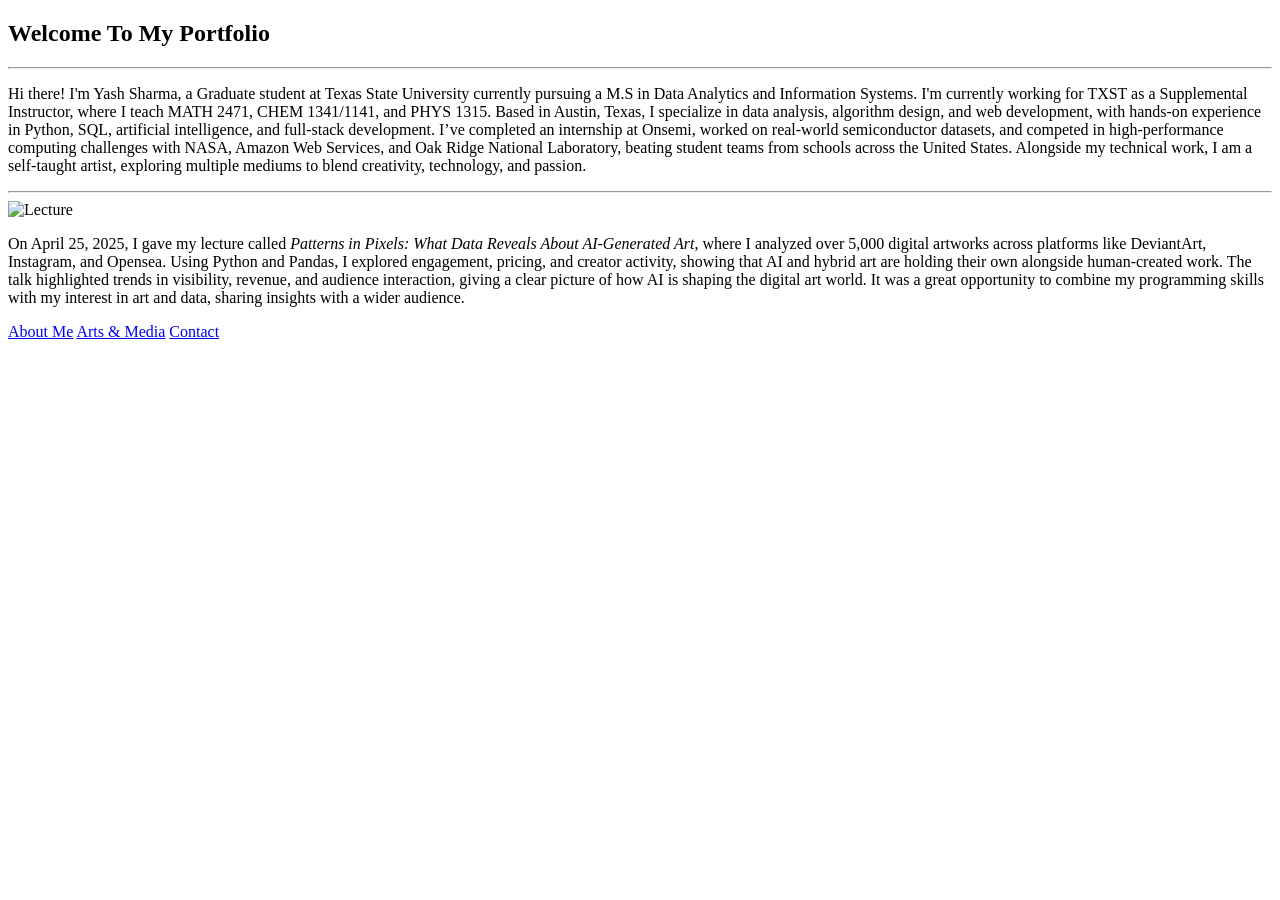
==== index.html @ 040f32ef "Update index.html Commented out Paragraph 2" ====
<!DOCTYPE html>
<html lang="en">
<head>
    <meta charset="UTF-8">
    <meta name="viewport" content="width=device-width, initial-scale=1.0">
    <title>Yash Sharma - Portfolio</title>
    <link rel="stylesheet" href="styles.css">
    <link rel="icon" type="image/jpg" href="images/profiles/icon_pfp.jpg">
    <!--   header and animation scripts -->
    <script src="header.js" defer></script>
    <script src="script.js" defer></script>
</head>
<body>


    <section id="home" class="welcome-section">
        <h2 class="welcome-heading">Welcome To My Portfolio</h2>
        <hr>
        <p class="welcome-text">
            Hi there! I'm Yash Sharma, a Graduate student at Texas State University
            currently pursuing a M.S in Data Analytics and Information Systems. I'm currently working for TXST as a Supplemental Instructor,
            where I teach MATH 2471, CHEM 1341/1141, and PHYS 1315. Based in Austin, Texas,
            I specialize in data analysis, algorithm design, and web development, with hands-on experience in Python,
            SQL, artificial intelligence, and full-stack development. I’ve completed an internship at Onsemi,
            worked on real-world semiconductor datasets, and competed in high-performance computing challenges with NASA,
            Amazon Web Services, and Oak Ridge National Laboratory, beating student teams from schools across the United States.
            Alongside my technical work, I am a self-taught artist, exploring multiple mediums to blend creativity, technology, and passion.
        </p>
    </section>


    <hr>
    <section class="blog-section">
        <div class="blog-post">
            <img src="images/All/posters/Lecture.jpg" alt="Lecture" class="blog-img">
            <p class="art-description">
                On April 25, 2025, I gave my lecture called <em>Patterns in Pixels: What Data Reveals About AI-Generated Art</em>,
                where I analyzed over 5,000 digital artworks across platforms like DeviantArt, Instagram, and Opensea. Using Python and Pandas, I explored engagement,
                pricing, and creator activity, showing that AI and hybrid art are holding their own alongside human-created work. The talk highlighted trends in visibility, revenue,
                and audience interaction, giving a clear picture of how AI is shaping the digital art world. It was a great opportunity to combine my programming skills with my interest
                in art and data, sharing insights with a wider audience.
            </p>
        </div>
<!--
        <div class="blog-post">
            <img src="images/All/posters/ON.jpg" alt="Onsemi Internship" class="blog-img">
            <p class="art-description">
                This summer 2025, I’ll be interning at Onsemi as a Data Analytics and Business Systems Intern.
                I’ll be working with general semiconductor processes, including production workflows, inventory management, and manufacturing optimization,
                using data-driven insights to help improve efficiency and operational performance. It’s an exciting opportunity to see how complex semiconductor systems operate at scale,
                while contributing to Onsemi’s innovative solutions in the industry.
            </p>
        </div>
    </section>
-->
    <section class="home-buttons">
        <a href="about.html" class="home-btn">About Me</a>
        <a href="art_page.html" class="home-btn">Arts & Media</a>
        <a href="contact.html" class="home-btn">Contact</a>
    </section>

</body>
</html>
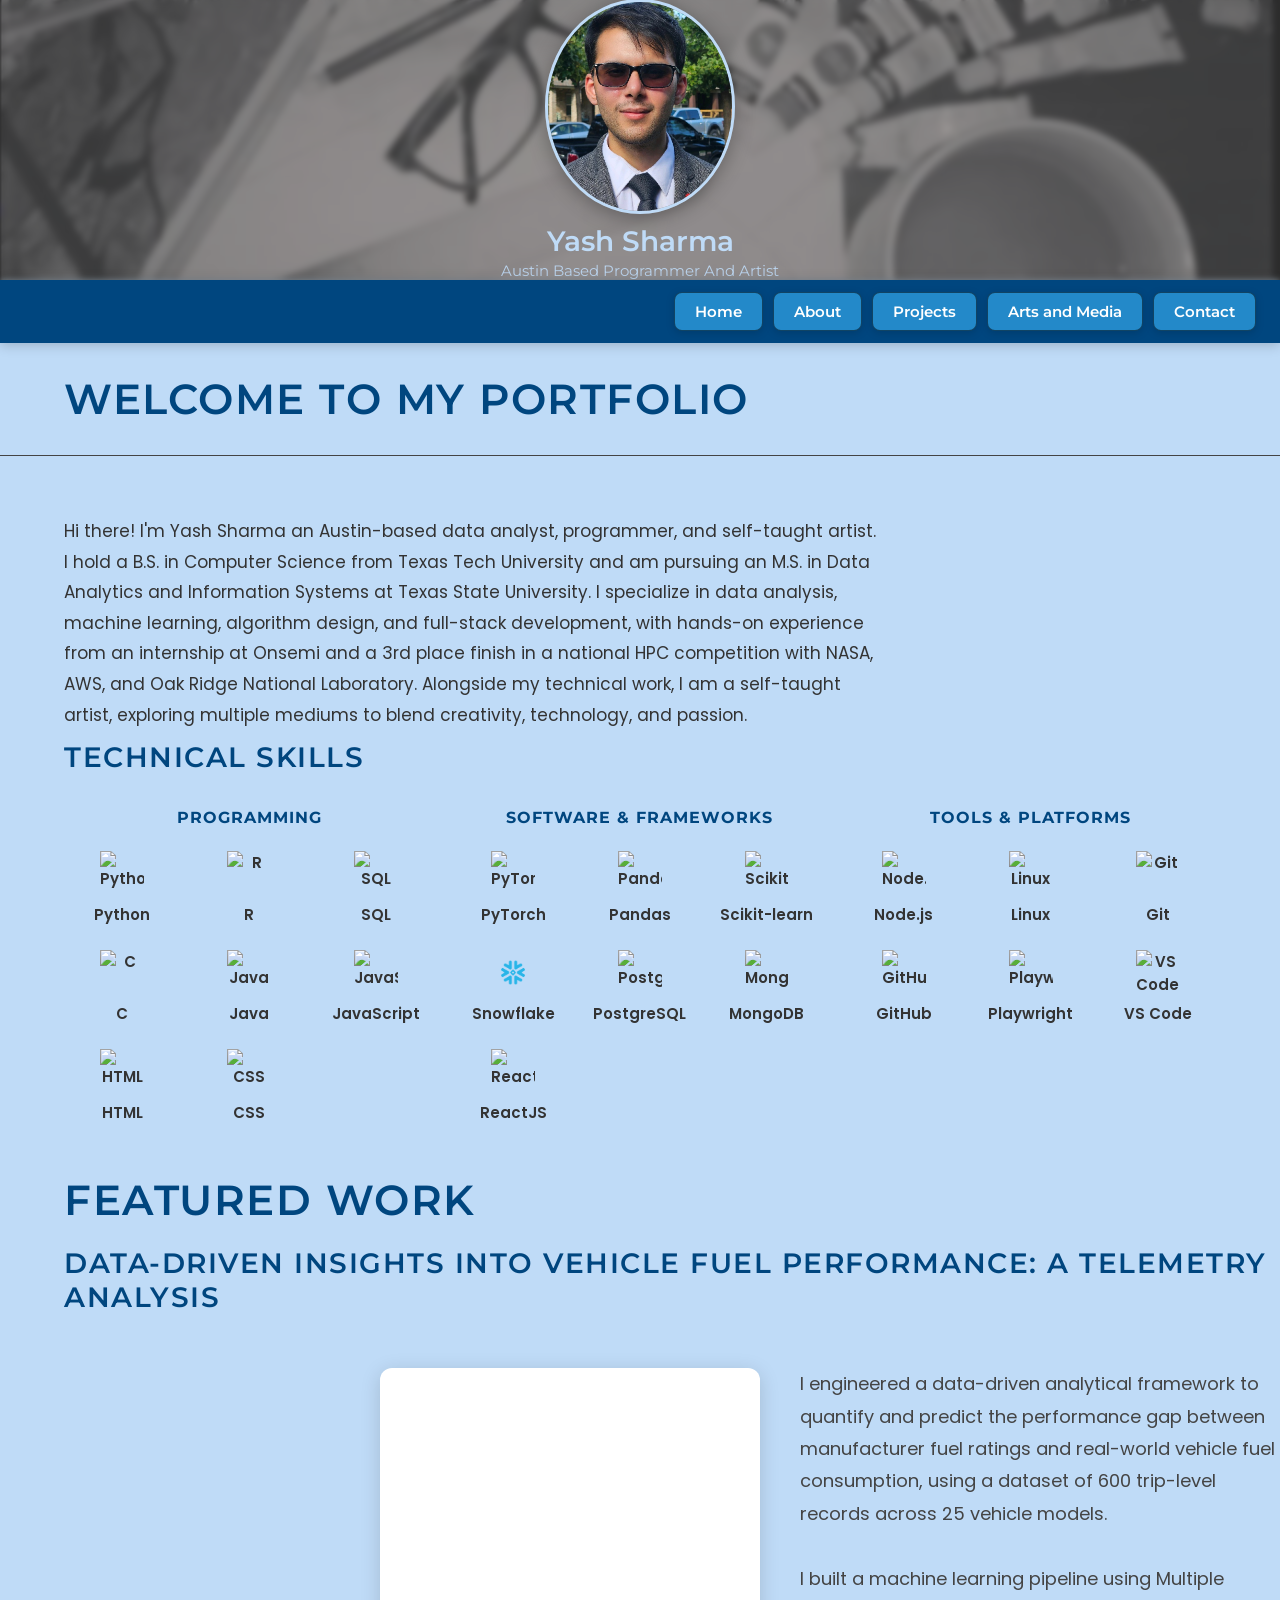
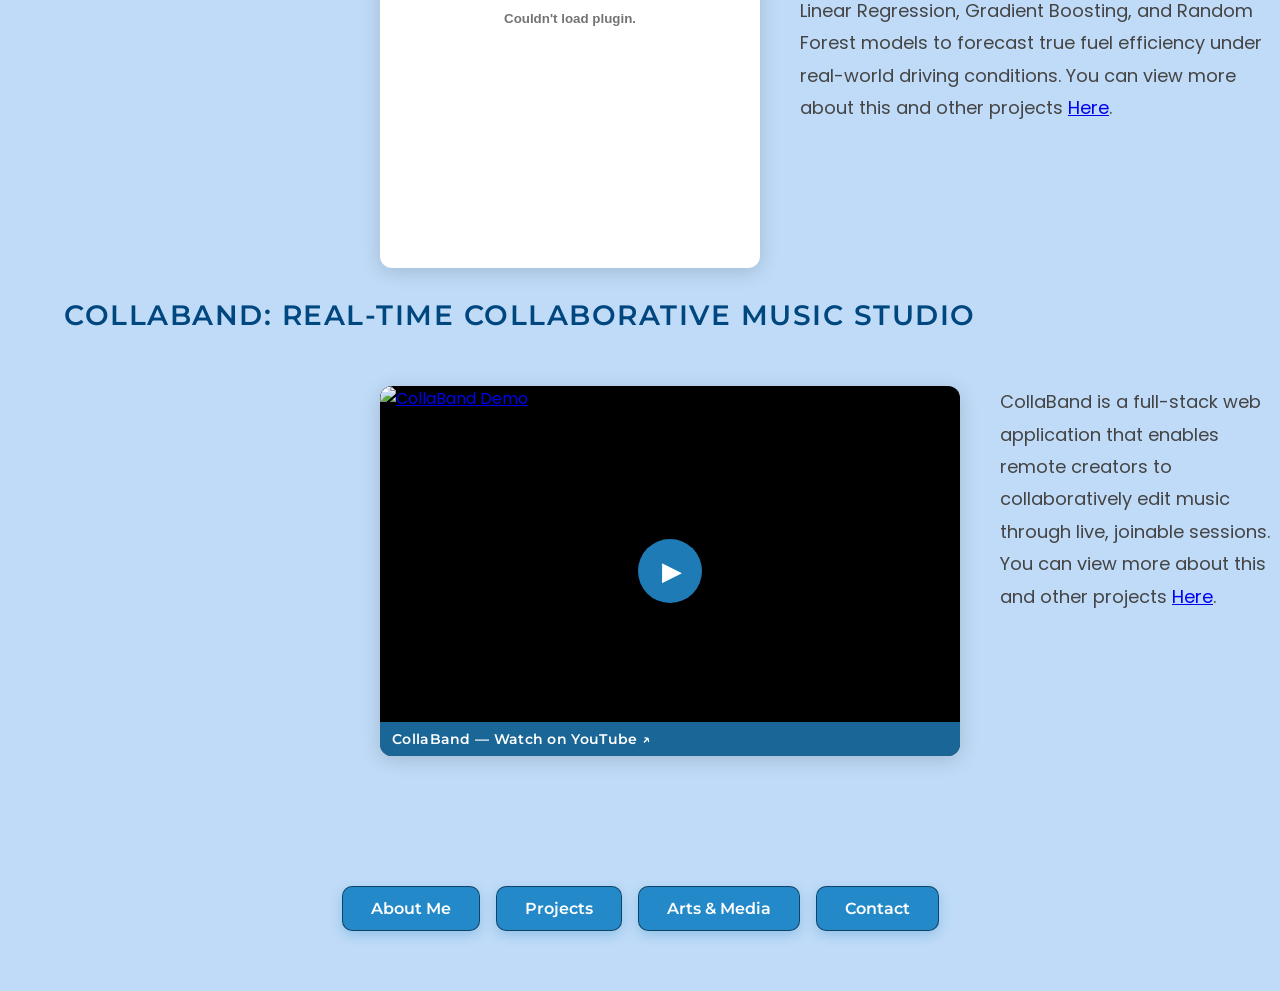
==== commit bc752dde: "Portfolio overhaul" ====
--- a/index.html
+++ b/index.html
@@ -3,61 +3,181 @@
 <head>
     <meta charset="UTF-8">
     <meta name="viewport" content="width=device-width, initial-scale=1.0">
+    <meta name="description" content="Yash Sharma — Austin-based data analyst, programmer, and self-taught artist.">
     <title>Yash Sharma - Portfolio</title>
     <link rel="stylesheet" href="styles.css">
-    <link rel="icon" type="image/jpg" href="images/profiles/icon_pfp.jpg">
-    <!--   header and animation scripts -->
+    <link rel="icon" type="image/png" href="images/profiles/icon_pfp.jpg">
     <script src="header.js" defer></script>
-    <script src="script.js" defer></script>
+    <style>
+        .pdf-open-btn {
+            position: absolute;
+            top: 10px; right: 10px;
+            background: var(--color-primary);
+            color: #ffffff;
+            font-family: var(--font-heading);
+            font-size: 12px;
+            font-weight: 600;
+            padding: 6px 12px;
+            border-radius: 6px;
+            text-decoration: none;
+            z-index: 10;
+            opacity: 0;
+            transition: opacity 0.2s ease;
+            pointer-events: none;
+        }
+        .pdf-embed-box:hover .pdf-open-btn {
+            opacity: 1;
+            pointer-events: auto;
+        }
+
+        @media screen and (max-width: 768px) {
+            .project-toggle {
+                display: flex;
+                align-items: center;
+                justify-content: space-between;
+                cursor: pointer;
+                user-select: none;
+                gap: 10px;
+            }
+            .project-toggle::after {
+                content: '▾';
+                font-size: 1.1em;
+                flex-shrink: 0;
+                transition: transform 0.25s ease;
+            }
+            .project-toggle.open::after {
+                transform: rotate(-180deg);
+            }
+            .project-body {
+                display: none;
+                overflow: hidden;
+            }
+            .project-body.open {
+                display: block;
+            }
+        }
+
+        @media screen and (min-width: 769px) {
+            .project-toggle { cursor: default; }
+            .project-toggle::after { display: none; }
+            .project-body { display: block !important; }
+        }
+    </style>
 </head>
 <body>
 
-
     <section id="home" class="welcome-section">
         <h2 class="welcome-heading">Welcome To My Portfolio</h2>
-        <hr>
+    </section>
+    <hr>
+        <section id="home" class="welcome-section">
         <p class="welcome-text">
-            Hi there! I'm Yash Sharma, a Graduate student at Texas State University
-            currently pursuing a M.S in Data Analytics and Information Systems. I'm currently working for TXST as a Supplemental Instructor,
-            where I teach MATH 2471, CHEM 1341/1141, and PHYS 1315. Based in Austin, Texas,
-            I specialize in data analysis, algorithm design, and web development, with hands-on experience in Python,
-            SQL, artificial intelligence, and full-stack development. I’ve completed an internship at Onsemi,
-            worked on real-world semiconductor datasets, and competed in high-performance computing challenges with NASA,
-            Amazon Web Services, and Oak Ridge National Laboratory, beating student teams from schools across the United States.
-            Alongside my technical work, I am a self-taught artist, exploring multiple mediums to blend creativity, technology, and passion.
+            Hi there! I'm Yash Sharma 
+             an Austin-based data analyst, programmer, and self-taught artist.
+            I hold a B.S. in Computer Science from Texas Tech University and am pursuing an M.S. in Data Analytics
+            and Information Systems at Texas State University. I specialize in data analysis, machine learning,
+            algorithm design, and full-stack development, with hands-on experience from an internship at Onsemi
+            and a 3rd place finish in a national HPC competition with NASA, AWS, and Oak Ridge National Laboratory.
+Alongside my technical work, I am a self-taught artist, exploring multiple mediums to blend creativity, technology, and passion.
         </p>
     </section>
 
+    <section class="skills-section">
+        <h2 class="skills-heading">Technical Skills</h2>
+        <div class="skills-grid">
 
-    <hr>
-    <section class="blog-section">
-        <div class="blog-post">
-            <img src="images/All/posters/Lecture.jpg" alt="Lecture" class="blog-img">
-            <p class="art-description">
-                On April 25, 2025, I gave my lecture called <em>Patterns in Pixels: What Data Reveals About AI-Generated Art</em>,
-                where I analyzed over 5,000 digital artworks across platforms like DeviantArt, Instagram, and Opensea. Using Python and Pandas, I explored engagement,
-                pricing, and creator activity, showing that AI and hybrid art are holding their own alongside human-created work. The talk highlighted trends in visibility, revenue,
-                and audience interaction, giving a clear picture of how AI is shaping the digital art world. It was a great opportunity to combine my programming skills with my interest
-                in art and data, sharing insights with a wider audience.
-            </p>
-        </div>
-<!--
-        <div class="blog-post">
-            <img src="images/All/posters/ON.jpg" alt="Onsemi Internship" class="blog-img">
-            <p class="art-description">
-                This summer 2025, I’ll be interning at Onsemi as a Data Analytics and Business Systems Intern.
-                I’ll be working with general semiconductor processes, including production workflows, inventory management, and manufacturing optimization,
-                using data-driven insights to help improve efficiency and operational performance. It’s an exciting opportunity to see how complex semiconductor systems operate at scale,
-                while contributing to Onsemi’s innovative solutions in the industry.
-            </p>
+            <div class="skill-card">
+                <h3 class="skill-card-title">Programming</h3>
+                <ul class="skill-list">
+                    <li><img src="https://cdn.jsdelivr.net/gh/devicons/devicon@latest/icons/python/python-original.svg" alt="Python"><span>Python</span></li>
+                    <li><img src="https://cdn.jsdelivr.net/gh/devicons/devicon@latest/icons/r/r-original.svg" alt="R"><span>R</span></li>
+                    <li><img src="https://cdn.jsdelivr.net/gh/devicons/devicon@latest/icons/azuresqldatabase/azuresqldatabase-original.svg" alt="SQL"><span>SQL</span></li>
+                    <li><img src="https://cdn.jsdelivr.net/gh/devicons/devicon@latest/icons/c/c-original.svg" alt="C"><span>C</span></li>
+                    <li><img src="https://cdn.jsdelivr.net/gh/devicons/devicon@latest/icons/java/java-original.svg" alt="Java"><span>Java</span></li>
+                    <li><img src="https://cdn.jsdelivr.net/gh/devicons/devicon@latest/icons/javascript/javascript-original.svg" alt="JavaScript"><span>JavaScript</span></li>
+                    <li><img src="https://cdn.jsdelivr.net/gh/devicons/devicon@latest/icons/html5/html5-original.svg" alt="HTML"><span>HTML</span></li>
+                    <li><img src="https://cdn.jsdelivr.net/gh/devicons/devicon@latest/icons/css3/css3-original.svg" alt="CSS"><span>CSS</span></li>
+                </ul>
+            </div>
+
+            <div class="skill-card">
+                <h3 class="skill-card-title">Software &amp; Frameworks</h3>
+                <ul class="skill-list">
+                    <li><img src="https://cdn.jsdelivr.net/gh/devicons/devicon@latest/icons/pytorch/pytorch-original.svg" alt="PyTorch"><span>PyTorch</span></li>
+                    <li><img src="https://cdn.jsdelivr.net/gh/devicons/devicon@latest/icons/pandas/pandas-original.svg" alt="Pandas"><span>Pandas</span></li>
+                    <li><img src="https://cdn.jsdelivr.net/gh/devicons/devicon@latest/icons/scikitlearn/scikitlearn-original.svg" alt="Scikit-learn"><span>Scikit-learn</span></li>
+                    <li><img src="images/profiles/Snowflake.jpg" alt="Snowflake"><span>Snowflake</span></li>
+                    <li><img src="https://cdn.jsdelivr.net/gh/devicons/devicon@latest/icons/postgresql/postgresql-original.svg" alt="PostgreSQL"><span>PostgreSQL</span></li>
+                    <li><img src="https://cdn.jsdelivr.net/gh/devicons/devicon@latest/icons/mongodb/mongodb-original.svg" alt="MongoDB"><span>MongoDB</span></li>
+                    <li><img src="https://cdn.jsdelivr.net/gh/devicons/devicon@latest/icons/react/react-original.svg" alt="ReactJS"><span>ReactJS</span></li>
+                </ul>
+            </div>
+
+            <div class="skill-card">
+                <h3 class="skill-card-title">Tools &amp; Platforms</h3>
+                <ul class="skill-list">
+                    <li><img src="https://cdn.jsdelivr.net/gh/devicons/devicon@latest/icons/nodejs/nodejs-original.svg" alt="Node.js"><span>Node.js</span></li>
+                    <li><img src="https://cdn.jsdelivr.net/gh/devicons/devicon@latest/icons/linux/linux-original.svg" alt="Linux"><span>Linux</span></li>
+                    <li><img src="https://cdn.jsdelivr.net/gh/devicons/devicon@latest/icons/git/git-original.svg" alt="Git"><span>Git</span></li>
+                    <li><img src="https://cdn.jsdelivr.net/gh/devicons/devicon@latest/icons/github/github-original.svg" alt="GitHub"><span>GitHub</span></li>
+                    <li><img src="https://cdn.jsdelivr.net/gh/devicons/devicon@latest/icons/playwright/playwright-original.svg" alt="Playwright"><span>Playwright</span></li>
+                    <li><img src="https://cdn.jsdelivr.net/gh/devicons/devicon@latest/icons/vscode/vscode-original.svg" alt="VS Code"><span>VS Code</span></li>
+                </ul>
+            </div>
+
         </div>
     </section>
--->
-    <section class="home-buttons">
+    
+        <h2 class="welcome-heading" style="padding-left:5%;">Featured Work</h2>
+    <section class="art-gallery">
+                <h2 class="skills-heading project-toggle" style="padding-left:5%;" onclick="toggleProject(this)">Data-Driven Insights into Vehicle Fuel Performance: A Telemetry Analysis</h2>
+        <div class="art-item project-body">
+            <div class="art-content">
+                <div class="pdf-embed-box">
+                    <a href="ISAN5364_Report_YS.pdf" target="_blank" class="pdf-open-btn">Open Full PDF ↗</a>
+                    <embed src="ISAN5364_Report_YS.pdf" type="application/pdf" class="pdf-viewer">
+                </div>
+                <p class="art-description">
+                    I engineered a data-driven analytical framework to quantify and predict the performance gap between
+                    manufacturer fuel ratings and real-world vehicle fuel consumption, using a dataset of 600 trip-level records
+                    across 25 vehicle models. <br><br>
+                    I built a machine learning pipeline using Multiple Linear Regression, Gradient Boosting,
+                    and Random Forest models to forecast true fuel efficiency under real-world driving conditions.
+                    You can view more about this and other projects <a href="projects.html">Here</a>.
+                </p>
+            </div>
+        </div>
+
+        <h2 class="skills-heading project-toggle" style="padding-left:5%;" onclick="toggleProject(this)">CollaBand: Real-Time Collaborative Music Studio</h2>
+        <div class="art-item project-body">
+            <div class="art-content">
+                <a href="https://youtu.be/hysxApy8z10" target="_blank" class="video-embed-box">
+                    <img src="https://img.youtube.com/vi/hysxApy8z10/maxresdefault.jpg" alt="CollaBand Demo" style="width:100%;height:100%;object-fit:cover;border-radius:12px;">
+                    <div class="video-play-btn">&#9654;</div>
+                    <div class="art-title">CollaBand — Watch on YouTube ↗</div>
+                </a>
+                <p class="art-description">
+                    CollaBand is a full-stack web application that enables remote creators to collaboratively edit music through live, joinable sessions.
+                    You can view more about this and other projects <a href="projects.html">Here</a>.
+                </p>
+            </div>
+        </div>
+    </section>
+
+    <section class="home-buttons" style="justify-content:center;">
         <a href="about.html" class="home-btn">About Me</a>
+        <a href="projects.html" class="home-btn">Projects</a>
         <a href="art_page.html" class="home-btn">Arts & Media</a>
         <a href="contact.html" class="home-btn">Contact</a>
     </section>
 
+    <script>
+        function toggleProject(heading) {
+            if (window.innerWidth > 768) return;
+            const body = heading.nextElementSibling;
+            const isOpen = body.classList.toggle('open');
+            heading.classList.toggle('open', isOpen);
+        }
+    </script>
 </body>
-</html>
+</html>
--- a/styles.css
+++ b/styles.css
@@ -0,0 +1,1051 @@
+@import url('https://fonts.googleapis.com/css2?family=Poppins:wght@300;400;600&family=Montserrat:wght@400;600&display=swap');
+
+:root {
+    --font-heading : 'Montserrat', sans-serif;
+    --font-body    : 'Poppins', sans-serif;
+    --color-primary   : #00467F;
+    --color-secondary : #2389C9;
+    --color-light     : #BFDBF7;
+    --color-bg        : #BFDBF7;
+}
+
+
+.welcome-section {
+    padding: 30px 5% 0;
+}
+
+.welcome-heading {
+    font-family: var(--font-heading);
+    font-size: 42px;
+    font-weight: 600;
+    color: var(--color-primary);
+    text-transform: uppercase;
+    letter-spacing: 1.5px;
+    margin: 0 0 20px 0;
+}
+
+.welcome-text {
+    font-family: var(--font-body);
+    font-size: 17px;
+    line-height: 1.8;
+    color: #333;
+    max-width: 820px;
+    margin: 0;
+}
+
+hr {
+    border: none;
+    border-top: 1px solid #444444;
+    margin: 30px 0; 
+    width: 100%;   
+}
+
+.blog-section {
+    padding: 0 5%;
+    display: flex;
+    flex-direction: column;
+    gap: 50px;
+    margin-bottom: 20px;
+}
+
+.blog-post {
+    display: flex;
+    flex-direction: row;
+    gap: 40px;
+    align-items: flex-start;
+    max-width: 900px;
+}
+
+.blog-post .blog-img {
+    width: 320px;
+    flex-shrink: 0;
+    border-radius: 12px;
+    object-fit: contain;
+    box-shadow: 0 4px 16px rgba(0, 0, 0, 0.10);
+}
+
+.blog-post .blog-text {
+    font-family: var(--font-body);
+    font-size: 16px;
+    line-height: 1.8;
+    color: #444;
+    margin: 0;
+}
+
+.home-buttons {
+    display: flex;
+    justify-content: center;
+    gap: 16px;
+    padding: 40px 5% 60px;
+    flex-wrap: wrap;
+}
+
+.home-btn {
+    font-family: var(--font-heading);
+    font-size: 16px;
+    font-weight: 600;
+    color: #ffffff;
+    background: var(--color-secondary);
+    text-decoration: none;
+    padding: 12px 28px;
+    border-radius: 10px;
+    border: 1px solid rgba(0, 0, 0, 0.50);
+    box-shadow: 0 4px 12px rgba(35, 137, 201, 0.30);
+    transition: background 0.25s ease, box-shadow 0.25s ease, transform 0.2s ease;
+}
+
+.home-btn:hover {
+    background: #00467F;
+    box-shadow: 0 6px 20px rgba(0, 70, 127, 0.30);
+    transform: translateY(-2px);
+}
+
+
+@media screen and (max-width: 768px) {
+
+    .welcome-section {
+        padding: 30px 5% 16px;
+    }
+
+    .welcome-heading {
+        font-size: 28px;
+    }
+
+    .welcome-text {
+        font-size: 15px;
+    }
+
+    .blog-post {
+        flex-direction: column;
+        align-items: center;
+        gap: 20px;
+    }
+
+    .blog-post .blog-img {
+        width: 100%;
+        max-width: 360px;
+    }
+
+    .blog-post .blog-text {
+        font-size: 15px;
+        text-align: left;
+    }
+
+    .home-buttons {
+        justify-content: center;
+        gap: 12px;
+        padding: 30px 5% 40px;
+    }
+
+    .home-btn {
+        font-size: 15px;
+        padding: 10px 20px;
+    }
+}
+
+*, *::before, *::after {
+    box-sizing: border-box;
+}
+
+html, body {
+    font-family: var(--font-body);
+    margin: 0;
+    padding: 0;
+    width: 100%;
+    overflow-x: hidden;
+    background: var(--color-bg);
+}
+
+.banner {
+    width: 100%;
+    height: 280px;
+    background-repeat: no-repeat;
+    background-position: center center;
+    background-size: cover;
+    display: flex;
+    align-items: center;
+    justify-content: center;
+}
+
+.profile-container {
+    position: relative;
+    display: flex;
+    flex-direction: column;
+    align-items: center;
+    width: 100%;
+    padding: 18px 0 20px;
+    text-align: center;
+    isolation: isolate;
+}
+
+.profile-container::before {
+    content: '';
+    position: absolute;
+    inset: 0;
+    background: rgba(80, 80, 80, 0.55);
+    backdrop-filter: blur(3px);
+    -webkit-backdrop-filter: blur(3px);
+    z-index: -1;
+}
+
+.profile-container h1 {
+    font-family: var(--font-heading);
+    font-size: 28px;
+    font-weight: 600;
+    color: var(--color-light);
+    margin: 10px 0 3px;
+}
+
+.profile-container h2 {
+    font-family: var(--font-heading);
+    font-size: 15px;
+    font-weight: 400;
+    color: var(--color-light);
+    margin: 0;
+    opacity: 0.9;
+}
+
+.profile-pic {
+    width: 190px;
+    height: 215px;
+    border-radius: 50%;
+    object-fit: cover;
+    border: 3px solid #BFDBF7;
+    box-shadow: 0 4px 20px rgba(0, 0, 0, 0.30);
+    transition: transform 0.7s ease-in-out;
+}
+
+@keyframes coin-flip {
+    0%   { transform: rotateY(0deg); }
+    25%  { transform: rotateY(90deg);  opacity: 0.5; }
+    50%  { transform: rotateY(180deg); opacity: 1; }
+    75%  { transform: rotateY(270deg); opacity: 0.5; }
+    100% { transform: rotateY(360deg); }
+}
+
+.coin-spin {
+    animation: coin-flip 0.35s ease-in-out 2;
+}
+
+nav {
+    position: relative;
+    z-index: 1000;
+    width: 100%;
+    background: #00467F;
+    display: flex;
+    align-items: center;
+    justify-content: space-between;
+    padding: 12px 24px;
+    box-shadow: 0 2px 12px rgba(0, 0, 0, 0.20);
+}
+
+.nav-links {
+    list-style: none;
+    margin: 0;
+    padding: 0;
+    display: flex;
+    gap: 10px;
+    margin-left: auto;
+}
+
+.nav-links li a {
+    font-family: var(--font-heading);
+    font-size: 15px;
+    font-weight: 600;
+    color: #ffffff;
+    text-decoration: none;
+    padding: 9px 20px;
+    border-radius: 8px;
+    background: var(--color-secondary);
+    border: 1px solid rgba(0, 0, 0, 0.50);
+    box-shadow: 0 2px 8px rgba(0, 0, 0, 0.15);
+    transition: background 0.25s ease, box-shadow 0.25s ease, transform 0.2s ease;
+    display: block;
+}
+
+.nav-links li a:hover {
+    background: #1a6fa0;
+    box-shadow: 0 4px 14px rgba(0, 0, 0, 0.25);
+    transform: translateY(-1px);
+}
+
+.menu-toggle {
+    display: none;
+    background: #2389C9;
+    border: none;
+    border-radius: 8px;
+    font-size: 22px;
+    color: #ffffff;
+    padding: 8px 14px;
+    cursor: pointer;
+    box-shadow: 0 2px 8px rgba(0, 0, 0, 0.15);
+    transition: background 0.25s ease, box-shadow 0.25s ease;
+}
+
+.menu-toggle:hover {
+    background: #1a6fa0;
+    box-shadow: 0 4px 14px rgba(0, 0, 0, 0.25);
+}
+
+
+@media screen and (max-width: 768px) {
+
+    .banner {
+        height: 260px;
+    }
+
+    .profile-container {
+        width: 100%;
+        padding: 10px 0 12px;
+        border-radius: 0;
+    }
+
+    .profile-pic {
+        width: 100px;
+        height: 115px;
+    }
+
+    .profile-container h1 {
+        font-size: 22px;
+    }
+
+    .profile-container h2 {
+        font-size: 13px;
+    }
+
+    .menu-toggle {
+        display: block;
+    }
+
+    .nav-links {
+        display: none;
+        flex-direction: column;
+        align-items: center;
+        gap: 12px;
+        position: absolute;
+        top: 56px; 
+        left: 0;
+        width: 100%;
+        background: #00467F;
+        padding: 20px 0 24px;
+        z-index: 999;
+        box-shadow: 0 6px 20px rgba(0, 0, 0, 0.20);
+    }
+
+    .nav-links.active {
+        display: flex;
+    }
+
+    .nav-links li {
+        width: 60%;
+        text-align: center;
+    }
+
+    .nav-links li a {
+        display: block;
+        width: 100%;
+        padding: 12px 0;
+        font-size: 16px;
+    }
+}
+
+
+.page-intro {
+    padding: 0 5%;
+    margin-bottom: 10px;
+}
+
+.category-grid {
+    display: grid;
+    grid-template-columns: repeat(3, 1fr);
+    gap: 20px;
+    padding: 20px 5% 60px;
+}
+
+.category-card {
+    display: flex;
+    flex-direction: column;
+    text-decoration: none;
+    border-radius: 16px;
+    overflow: hidden;
+    background: #2389C9;
+    box-shadow: 0 4px 16px rgba(0, 0, 0, 0.10);
+    transition: transform 0.25s ease, box-shadow 0.25s ease;
+}
+
+.category-card:hover {
+    transform: translateY(-6px);
+    box-shadow: 0 12px 32px rgba(0, 70, 127, 0.18);
+}
+
+.category-img-wrap {
+    width: 100%;
+    height: 450px;
+    overflow: hidden;
+}
+
+.category-img-wrap img {
+    width: 100%;
+    height: 100%;
+    object-fit: cover;
+    transition: transform 0.35s ease;
+}
+
+.category-card:hover .category-img-wrap img {
+    transform: scale(1.04);
+}
+
+.category-label {
+    display: block;
+    padding: 10px 14px;
+    font-family: var(--font-heading);
+    font-size: 14px;
+    font-weight: 600;
+    color: #ffffff;
+    background: #2389C9;
+    letter-spacing: 0.3px;
+}
+
+@media screen and (max-width: 768px) {
+
+    .category-grid {
+        grid-template-columns: repeat(2, 1fr);
+        gap: 16px;
+        padding: 16px 4% 40px;
+    }
+
+    .category-img-wrap {
+        height: 240px;
+    }
+
+    .category-label {
+        font-size: 13px;
+        padding: 10px 12px;
+    }
+}
+
+
+.art-description {
+    font-family: var(--font-body);
+    font-size: 16px;
+    line-height: 1.8;
+    color: #444;
+    margin: 0;
+}
+
+@media screen and (min-width: 769px) {
+    .art-description {
+        font-size: 18px;
+    }
+}
+
+@media screen and (max-width: 768px) {
+    .art-description {
+        padding-left: 5%;
+        padding-right: 5%;
+    }
+}
+
+.about-text {
+    font-family: var(--font-body);
+    font-size: 16px;
+    line-height: 1.8;
+    color: #333;
+    max-width: 820px;
+}
+
+@media screen and (min-width: 769px) {
+    .about-text {
+        font-size: 18px;
+    }
+}
+
+
+.contact-section {
+    padding: 50px 5% 60px;
+}
+
+.contact-section form {
+    display: flex;
+    flex-direction: column;
+    gap: 14px;
+    max-width: 600px;
+    margin: 0 auto;
+}
+
+.contact-section input,
+.contact-section textarea {
+    font-family: var(--font-body);
+    font-size: 16px;
+    padding: 14px 16px;
+    border: 2px solid #c8dff0;
+    border-radius: 10px;
+    background: #ffffff;
+    color: #333;
+    transition: border-color 0.25s ease, box-shadow 0.25s ease;
+    width: 100%;
+}
+
+.contact-section input:focus,
+.contact-section textarea:focus {
+    outline: none;
+    border-color: var(--color-secondary);
+    box-shadow: 0 0 0 3px rgba(35, 137, 201, 0.15);
+}
+
+.contact-section textarea {
+    resize: vertical;
+    min-height: 140px;
+}
+
+.contact-section button {
+    font-family: var(--font-heading);
+    font-size: 16px;
+    font-weight: 600;
+    color: #ffffff;
+    background: var(--color-secondary);
+    border: none;
+    border-radius: 10px;
+    padding: 14px;
+    cursor: pointer;
+    box-shadow: 0 4px 12px rgba(35, 137, 201, 0.30);
+    transition: background 0.25s ease, box-shadow 0.25s ease, transform 0.2s ease;
+    width: 100%;
+}
+
+.contact-section button:hover {
+    background: var(--color-primary);
+    box-shadow: 0 6px 20px rgba(0, 70, 127, 0.30);
+    transform: translateY(-2px);
+}
+
+@media screen and (max-width: 768px) {
+    .contact-section {
+        padding: 30px 5% 40px;
+    }
+}
+
+.art-content .art-description {
+    display: block;
+}
+
+.about-text-description {
+    font-family: var(--font-body);
+    font-size: 16px;
+    line-height: 1.8;
+    color: #333;
+    padding: 0 5%;
+    margin: 0 0 16px;
+}
+
+@media screen and (min-width: 769px) {
+    .about-text-description {
+        font-size: 18px;
+    }
+}
+
+.year-navigation {
+    font-family: var(--font-heading);
+    font-size: 20px;
+    font-weight: 600;
+    text-align: center;
+    padding: 10px 5% 16px;
+}
+
+@media screen and (min-width: 769px) {
+    .year-navigation {
+        font-size: 32px;
+        letter-spacing: 2px;
+        padding: 14px 5% 20px;
+    }
+}
+
+.year-navigation a {
+    color: var(--color-primary);
+    text-decoration: none;
+    transition: color 0.2s ease;
+}
+
+.year-navigation a:hover {
+    color: var(--color-secondary);
+    text-decoration: underline;
+}
+
+.about-heading {
+    font-family: var(--font-heading);
+    font-size: 42px;
+    font-weight: 600;
+    color: #00467F;
+    text-transform: uppercase;
+    letter-spacing: 1.5px;
+    padding: 20px 0 0 5%;
+    margin: 0;
+}
+
+.art-gallery {
+    padding: 0 0 60px;
+}
+
+.art-item {
+    padding: 30px 0;
+}
+
+
+
+.art-content {
+    display: flex;
+    flex-direction: row;
+    gap: 40px;
+    align-items: flex-start;
+    max-width: 1200px;
+    margin: 0 0 0 380px;
+}
+
+.art-image-box {
+    flex-shrink: 0;
+    position: relative;
+    border-radius: 10px;
+    overflow: hidden;
+    box-shadow: 0 4px 20px rgba(0, 0, 0, 0.15);
+}
+
+.art-image-box img {
+    display: block;
+    width: 100%;
+    height: 100%;
+    object-fit: cover;
+}
+
+.art-image-box.portrait {
+    width: 440px;
+    height: 560px;
+}
+
+.art-image-box.landscape {
+    width: 650px;
+    height: 430px;
+}
+
+.art-image-box.square {
+    width: 440px;
+    height: 440px;
+}
+
+.art-title {
+    position: absolute;
+    bottom: 0;
+    left: 0;
+    width: 100%;
+    background: rgba(35, 137, 201, 0.75);
+    color: #ffffff;
+    font-family: var(--font-heading);
+    font-size: 14px;
+    font-weight: 600;
+    padding: 8px 12px;
+    letter-spacing: 0.3px;
+}
+
+@media screen and (max-width: 768px) {
+
+    .art-content {
+        flex-direction: column;
+        gap: 16px;
+    }
+
+    .art-image-box.portrait {
+        width: 100%;
+        height: 460px;
+    }
+
+    .art-image-box.landscape {
+        width: 100%;
+        height: 240px;
+    }
+
+    .art-image-box.square {
+        width: 100%;
+        height: 380px;
+    }
+
+    .about-heading {
+        font-size: 28px;
+    }
+
+    .art-description {
+        font-size: 14px;
+        line-height: 1.7;
+    }
+
+    .art-content .art-description {
+        display: none;
+        margin-top: 12px;
+    }
+
+    .art-item.open .art-description {
+        display: block;
+    }
+
+    .art-content {
+        margin: 0;
+    }
+    .art-image-box.portrait {
+        width: 100%;
+        height: 460px;
+    }
+    .art-image-box.landscape {
+        width: 100%;
+        height: 240px;
+    }
+
+    .art-image-box.square {
+        width: 100%;
+        height: 380px;
+    }
+
+    .art-image-box {
+        cursor: pointer;
+    }
+
+    .tap-hint {
+        font-size: 11px;
+        opacity: 0.85;
+        float: right;
+        font-weight: 400;
+        letter-spacing: 0;
+    }
+}
+
+
+.realism-section {
+    display: flex;
+    flex-direction: row;
+    gap: 40px;
+    align-items: flex-start;
+    max-width: 1100px;
+    margin: 20px auto;
+    padding: 20px 0;
+}
+
+.realism-gallery {
+    display: grid;
+    grid-template-columns: repeat(4, 1fr);
+    gap: 12px;
+    flex-shrink: 0;
+    width: 820px;
+}
+
+.realism-img-wrap {
+    position: relative;
+    border-radius: 8px;
+    overflow: hidden;
+    box-shadow: 0 4px 12px rgba(0, 0, 0, 0.12);
+}
+
+.realism-gallery img {
+    width: 100%;
+    aspect-ratio: 2 / 3;
+    object-fit: cover;
+    display: block;
+}
+
+.realism-img-title {
+    position: absolute;
+    bottom: 0;
+    left: 0;
+    width: 100%;
+    background: rgba(35, 137, 201, 0.75);
+    color: #ffffff;
+    font-family: var(--font-heading);
+    font-size: 11px;
+    font-weight: 600;
+    padding: 6px 8px;
+    letter-spacing: 0.2px;
+}
+
+.realism-description {
+    flex: 1;
+    padding-left: 10px;
+}
+
+@media screen and (max-width: 768px) {
+
+    .realism-section {
+        flex-direction: column;
+        gap: 16px;
+    }
+
+    .realism-gallery {
+        width: 100%;
+        grid-template-columns: repeat(2, 1fr);
+    }
+
+    .realism-img-title {
+        font-size: 10px;
+        padding: 5px 6px;
+    }
+}
+
+.portrait-section {
+    display: flex;
+    flex-direction: row;
+    gap: 40px;
+    align-items: flex-start;
+    max-width: 1100px;
+    margin: 20px auto;
+    padding: 20px 0;
+}
+
+.portrait-gallery {
+    display: grid;
+    grid-template-columns: repeat(2, 1fr);
+    gap: 12px;
+    flex-shrink: 0;
+    width: 560px;
+}
+
+.portrait-img-wrap {
+    position: relative;
+    border-radius: 8px;
+    overflow: hidden;
+    box-shadow: 0 4px 12px rgba(0, 0, 0, 0.12);
+}
+
+.portrait-gallery img {
+    width: 100%;
+    aspect-ratio: 3 / 4;
+    object-fit: cover;
+    display: block;
+}
+
+.portrait-img-title {
+    position: absolute;
+    bottom: 0;
+    left: 0;
+    width: 100%;
+    background: rgba(35, 137, 201, 0.75);
+    color: #ffffff;
+    font-family: var(--font-heading);
+    font-size: 12px;
+    font-weight: 600;
+    padding: 6px 8px;
+    letter-spacing: 0.2px;
+}
+
+.portrait-description {
+    flex: 1;
+    padding-left: 10px;
+}
+
+@media screen and (max-width: 768px) {
+
+    .portrait-section {
+        flex-direction: column;
+        gap: 16px;
+    }
+
+    .portrait-gallery {
+        width: 100%;
+    }
+
+    .portrait-img-title {
+        font-size: 10px;
+        padding: 5px 6px;
+    }
+
+    .realism-section .realism-description,
+    .portrait-section .portrait-description {
+        display: none;
+    }
+
+    .realism-section.open .realism-description,
+    .portrait-section.open .portrait-description {
+        display: block;
+    }
+
+    .realism-gallery,
+    .portrait-gallery {
+        cursor: pointer;
+    }
+}
+
+.skills-section {
+    padding: 10px 5% 40px;
+}
+
+.skills-heading {
+    font-family: var(--font-heading);
+    font-size: 28px;
+    font-weight: 600;
+    color: var(--color-primary);
+    text-transform: uppercase;
+    letter-spacing: 1.5px;
+    margin: 0 0 24px 0;
+}
+
+.skills-grid {
+    display: grid;
+    grid-template-columns: repeat(3, 1fr);
+    gap: 20px;
+}
+
+.skill-card {
+    background: transparent;
+    border: none;
+    box-shadow: none;
+    padding: 10px 0; 
+}
+
+.skill-card-title {
+    font-family: var(--font-heading);
+    font-size: 16px;
+    font-weight: 700;
+    color: var(--color-primary); 
+    text-transform: uppercase;
+    letter-spacing: 1px;
+    margin: 0 0 24px 0;
+    text-align: center; 
+}
+
+.skill-list {
+    list-style: none;
+    margin: 0;
+    padding: 0;
+    display: grid;
+    grid-template-columns: repeat(3, 1fr); 
+    gap: 24px 10px; 
+}
+
+.skill-list li {
+    display: flex;
+    flex-direction: column;
+    align-items: center;
+    justify-content: flex-start;
+    gap: 8px;
+    font-family: var(--font-body);
+    font-size: 15px; 
+    font-weight: 600; 
+    color: #333; 
+    text-align: center;
+}
+
+.skill-list li img {
+    width: 44px; 
+    height: 44px;
+    object-fit: contain;
+    flex-shrink: 0;
+}
+
+@media screen and (max-width: 768px) {
+    .skills-grid {
+        grid-template-columns: 1fr;
+        gap: 16px;
+    }
+}
+
+
+.video-embed-box {
+    display: block;
+    position: relative;
+    width: 580px;
+    height: 370px;
+    flex-shrink: 0;
+    border-radius: 12px;
+    overflow: hidden;
+    box-shadow: 0 4px 20px rgba(0, 0, 0, 0.15);
+    background: #000;
+}
+
+.video-embed-box img {
+    width: 100%;
+    height: 100%;
+    object-fit: cover;
+    display: block;
+    transition: opacity 0.2s ease;
+}
+
+.video-embed-box:hover img {
+    opacity: 0.85;
+}
+
+.video-play-btn {
+    position: absolute;
+    top: 50%;
+    left: 50%;
+    transform: translate(-50%, -50%);
+    width: 64px;
+    height: 64px;
+    background: rgba(35, 137, 201, 0.90);
+    border-radius: 50%;
+    display: flex;
+    align-items: center;
+    justify-content: center;
+    font-size: 26px;
+    color: #ffffff;
+    padding-left: 4px;
+    pointer-events: none;
+    transition: background 0.2s ease, transform 0.2s ease;
+}
+
+.video-embed-box:hover .video-play-btn {
+    background: var(--color-primary);
+    transform: translate(-50%, -50%) scale(1.08);
+}
+
+@media screen and (max-width: 768px) {
+    .video-embed-box {
+    display: block;
+        width: 100%;
+        height: 220px;
+    }
+}
+
+
+.pdf-embed-box {
+    position: relative;
+    width: 380px;
+    height: 500px;
+    flex-shrink: 0;
+    border-radius: 12px;
+    overflow: hidden;
+    box-shadow: 0 4px 20px rgba(0, 0, 0, 0.15);
+    background: #fff;
+}
+
+.pdf-viewer {
+    width: 100%;
+    height: 100%;
+    border: none;
+    display: block;
+}
+
+.pdf-open-btn {
+    position: absolute;
+    top: 10px;
+    right: 10px;
+    background: var(--color-primary);
+    color: #ffffff;
+    font-family: var(--font-heading);
+    font-size: 12px;
+    font-weight: 600;
+    padding: 6px 12px;
+    border-radius: 6px;
+    text-decoration: none;
+    z-index: 10;
+    opacity: 0;
+    transition: opacity 0.2s ease;
+    pointer-events: none;
+}
+
+.pdf-embed-box:hover .pdf-open-btn {
+    opacity: 1;
+    pointer-events: auto;
+}
+
+@media screen and (max-width: 768px) {
+    .pdf-embed-box {
+        width: 100%;
+        height: 280px;
+        border-radius: 8px;
+    }
+    .pdf-open-btn { display: none; }
+}
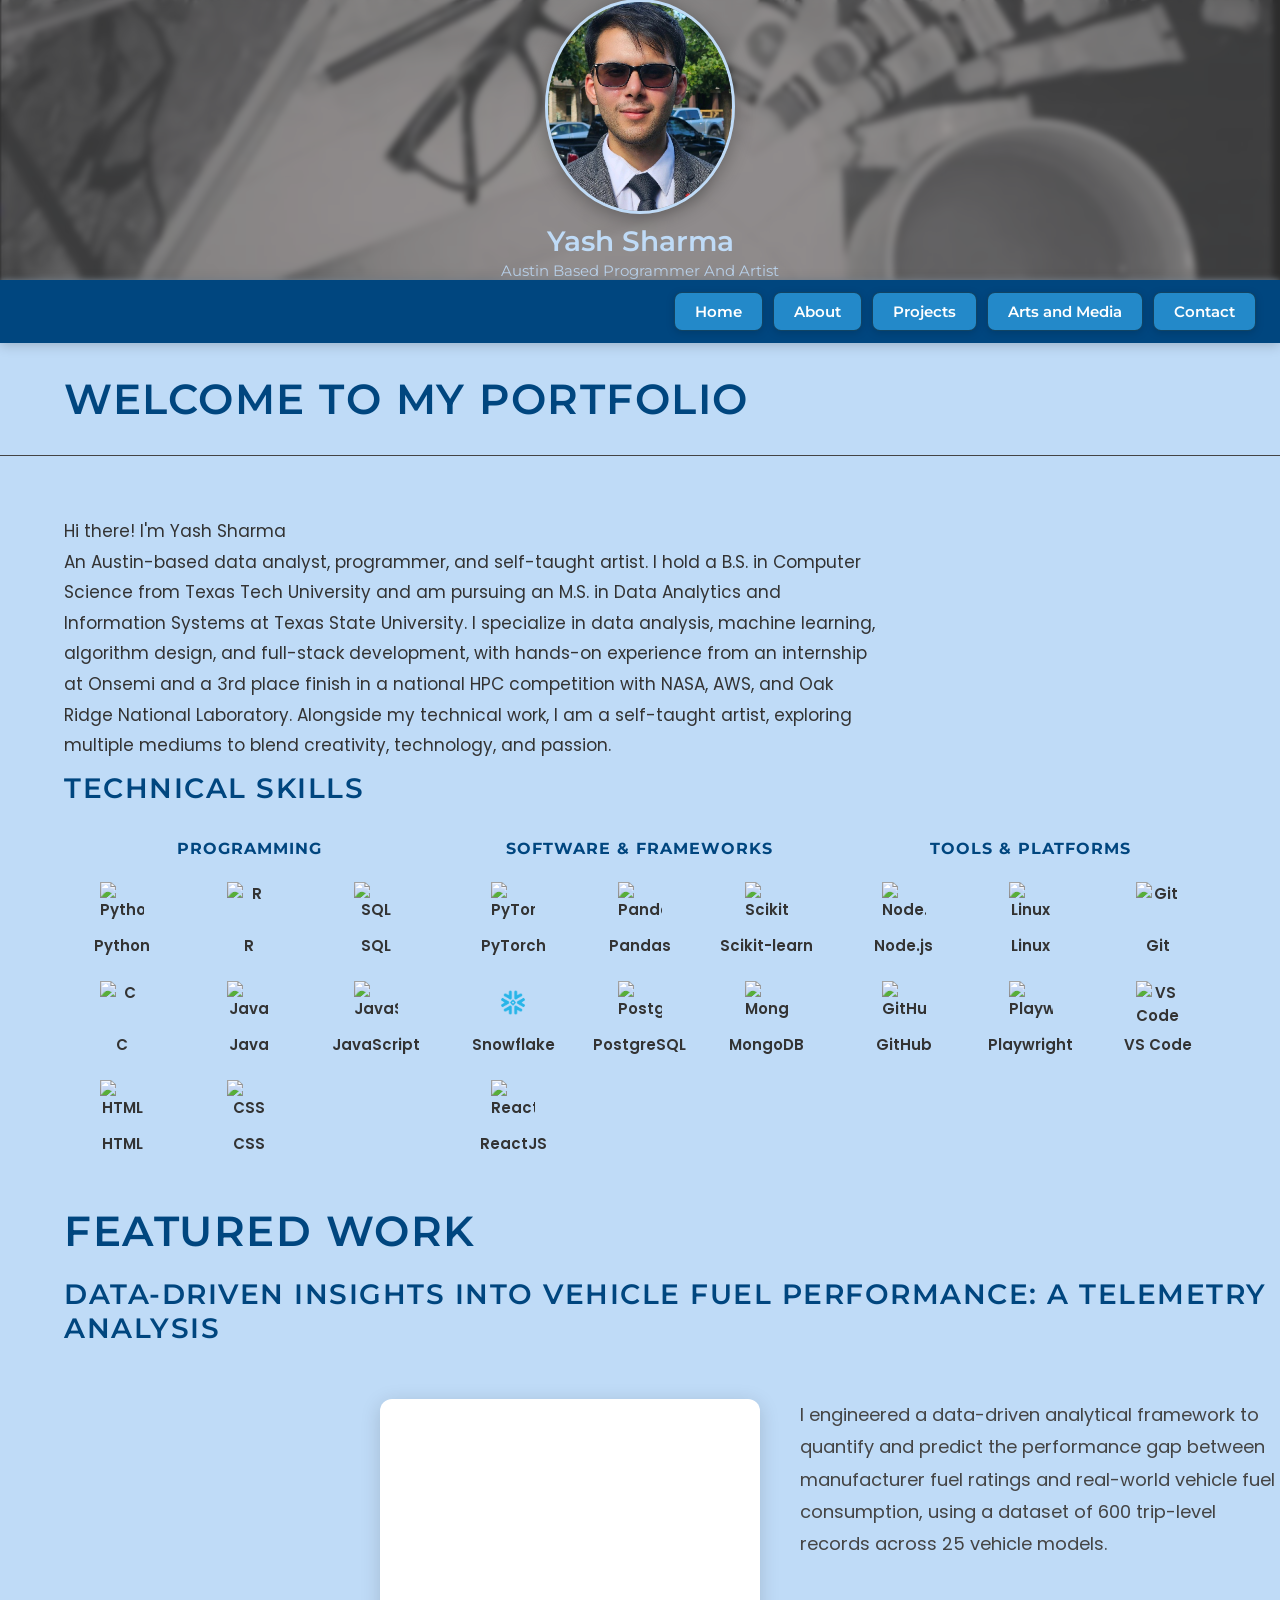
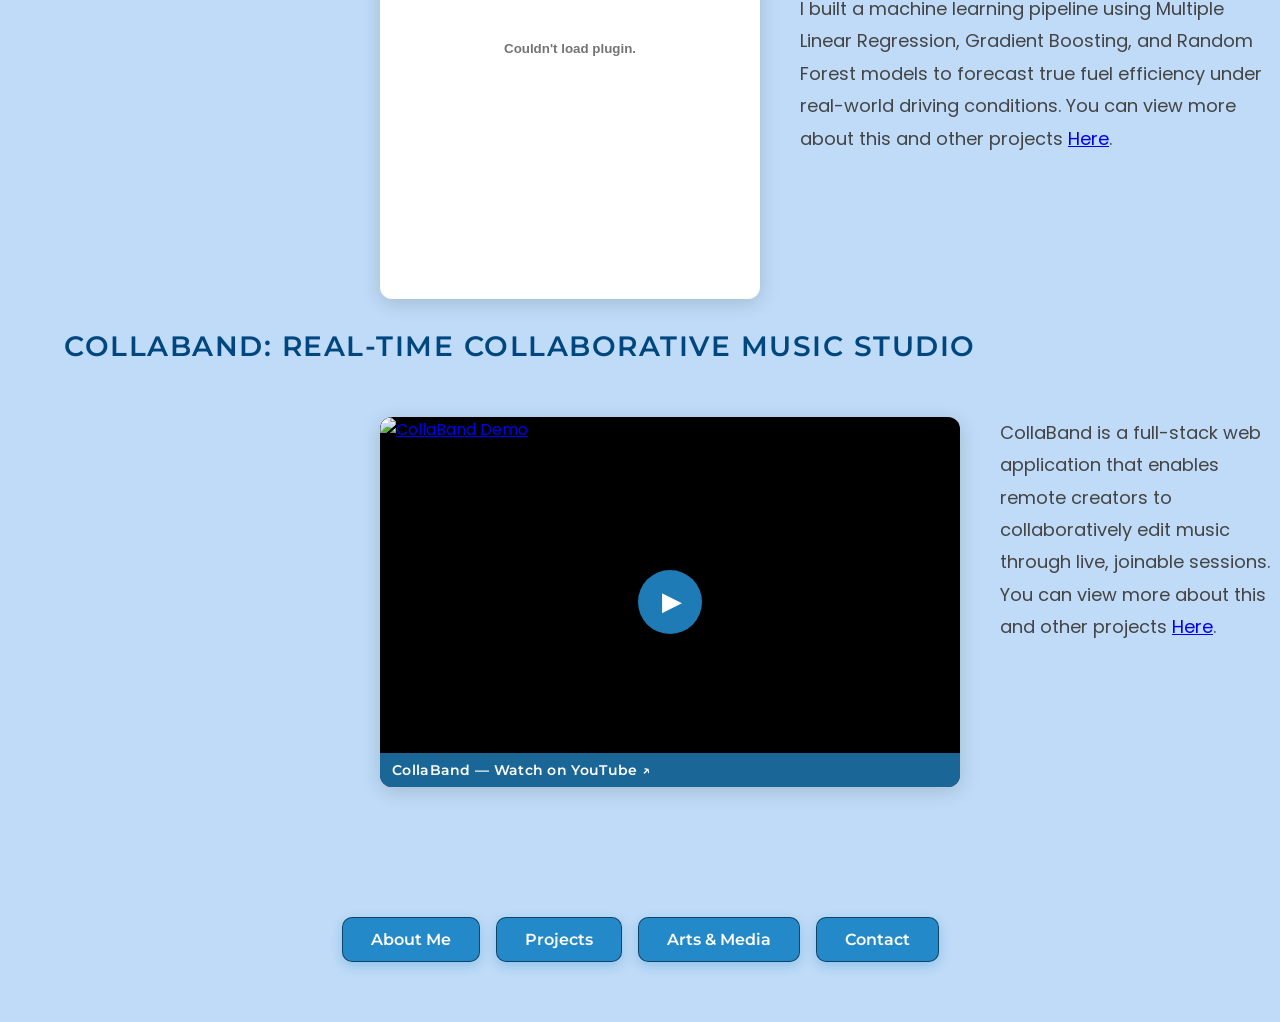
==== commit 87aa42a5: "Update welcome text formatting in index.html Corrected formatting and capitalization in the welcome " ====
--- a/index.html
+++ b/index.html
@@ -72,8 +72,8 @@
     <hr>
         <section id="home" class="welcome-section">
         <p class="welcome-text">
-            Hi there! I'm Yash Sharma 
-             an Austin-based data analyst, programmer, and self-taught artist.
+            Hi there! I'm Yash Sharma <br>
+             An Austin-based data analyst, programmer, and self-taught artist.
             I hold a B.S. in Computer Science from Texas Tech University and am pursuing an M.S. in Data Analytics
             and Information Systems at Texas State University. I specialize in data analysis, machine learning,
             algorithm design, and full-stack development, with hands-on experience from an internship at Onsemi
@@ -180,4 +180,4 @@
         }
     </script>
 </body>
-</html>+</html>
